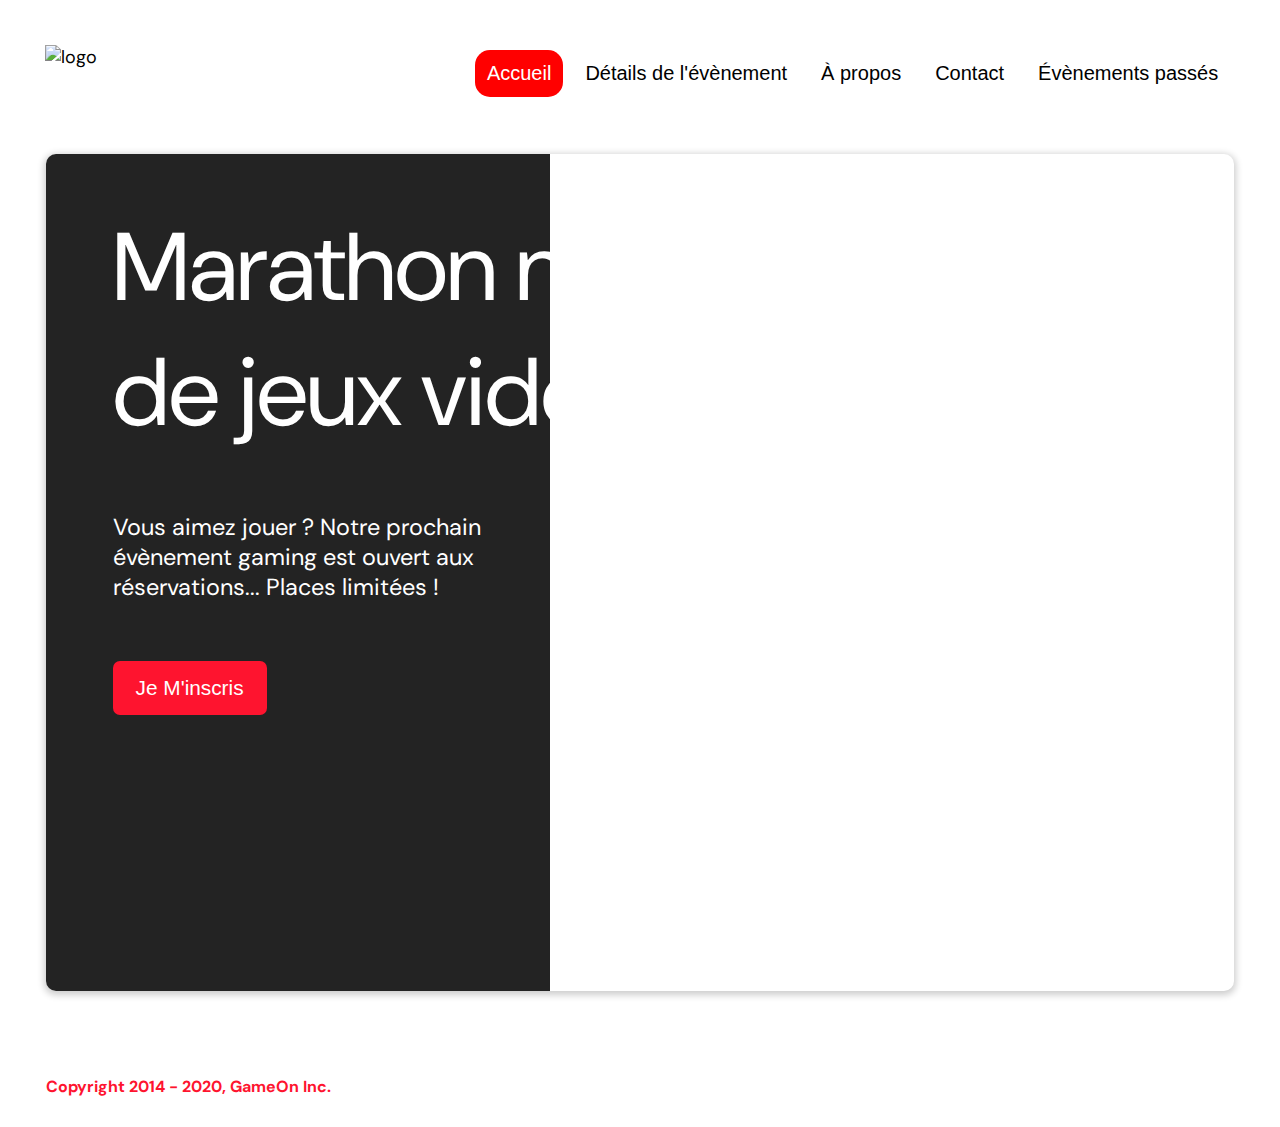
==== starterOnly/index.html @ dc8a45f2 "verification des entrées du formulaire" ====
<!DOCTYPE html>
<html lang="en">
  <head>
    <meta charset="utf-8" />
    <title>Reservation</title>
    <meta name="viewport" content="width=device-width,initial-scale=1" />
    <link rel="stylesheet" href="modal.css" />
    <link rel="stylesheet" href="https://cdnjs.cloudflare.com/ajax/libs/font-awesome/4.7.0/css/font-awesome.min.css">
    <link
      href="https://fonts.googleapis.com/css?family=DM+Sans"
      rel="stylesheet"
    />
  </head>
  <body>
    <div class="topnav" id="myTopnav">
      <div class="header-logo">
        <img alt="logo" src="Logo.png" width="auto" height="auto" />
      </div>
      <div class="main-navbar">
        <a href="#" class="active"><span>Accueil</span></a>
        <a href="#"><span>Détails de l'évènement</span></a>
        <a href="#"><span>À propos</span></a>
        <a href="#"><span>Contact</span></a>
        <a href="#"><span>Évènements passés</span></a>
        <a href="javascript:void(0);" class="icon" onclick="editNav()">
          <i class="fa fa-bars"></i>
        </a>
      </div>
    </div>
    <main>
      <div class="hero-section">
        <div class="hero-content">
          <h1 class="hero-headline">
            Marathon national<br>
            de jeux vidéos
          </h1>
          <p class="hero-text">
            Vous aimez jouer ? Notre prochain évènement gaming est ouvert
            aux réservations... Places limitées !
          </p>
          <button class="btn-signup modal-btn">
            je m'inscris
          </button>
        </div>
        <div class="hero-img">
          <img src="./bg_img.jpg" alt="img" />
        </div>
        <button class="btn-signup modal-btn">
          je m'inscris
        </button>
      </div>

      <div class="bground">
        <div class="content">
          <span class="close"></span>
          <div class="modal-body">
            <form
              id="form"
              name="reserve"
              action="index.html"
              method="get"
              onsubmit="return validate();"
            >
              <div
                class="formData">
                <label for="first">Prénom</label><br>
                <input
                  class="text-control"
                  type="text"
                  id="first"
                  name="first"
                />
                <span class="error-text" id="error-first"></span><br>
              </div>
              <div
                class="formData">
                <label for="last">Nom</label><br>
                <input
                  class="text-control"
                  type="text"
                  id="last"
                  name="last"
                />
                <span class="error-text" id="error-last"></span><br>
              </div>
              <div
                class="formData">
                <label for="email">E-mail</label><br>
                <input
                  class="text-control"
                  type="text"
                  id="email"
                  name="email"
                />
                <span class="error-text" id="error-email"></span><br>
              </div>
              <div
                class="formData">
                <label for="birthdate">Date de naissance</label><br>
                <input
                  class="text-control"
                  type="date"
                  id="birthdate"
                  name="birthdate"
                />
                <span class="error-text" id="error-birthdate"></span><br><br>
              </div>
              <div
                class="formData">
                <label for="quantity">À combien de tournois GameOn avez-vous déjà participé ?</label><br>
                <input type="number" class="text-control" id="quantity" name="quantity" min="0" max="99">
                <span class="error-text" id="error-quantity"></span>
              </div>
              <p class="text-label">Quelles villes ?</p>
              <div
                class="formData">
                <input
                  class="checkbox-input"
                  type="radio"
                  id="location1"
                  name="location"
                  value="New York"
                />
                <label class="checkbox-label" for="location1">
                  <span class="checkbox-icon"></span>
                  New York</label
                >
                <input
                  class="checkbox-input"
                  type="radio"
                  id="location2"
                  name="location"
                  value="San Francisco"
                />
                <label class="checkbox-label" for="location2">
                  <span class="checkbox-icon"></span>
                  San Francisco</label
                >
                <input
                  class="checkbox-input"
                  type="radio"
                  id="location3"
                  name="location"
                  value="Seattle"
                />
                <label class="checkbox-label" for="location3">
                  <span class="checkbox-icon"></span>
                  Seattle</label
                >
                <input
                  class="checkbox-input"
                  type="radio"
                  id="location4"
                  name="location"
                  value="Chicago"
                />
                <label class="checkbox-label" for="location4">
                  <span class="checkbox-icon"></span>
                  Chicago</label
                >
                <input
                  class="checkbox-input"
                  type="radio"
                  id="location5"
                  name="location"
                  value="Boston"
                />
                <label class="checkbox-label" for="location5">
                  <span class="checkbox-icon"></span>
                  Boston</label
                >
                <input
                  class="checkbox-input"
                  type="radio"
                  id="location6"
                  name="location"
                  value="Portland"
                />
                <label class="checkbox-label" for="location6">
                  <span class="checkbox-icon"></span>
                  Portland</label
                ><br>
                <span class="error-text" id="error-location"></span>
              </div>

              <div
                class="formData">
                <input
                  class="checkbox-input"
                  type="checkbox"
                  id="checkbox1"
                  checked
                />
                <label class="checkbox2-label" for="checkbox1" required>
                  <span class="checkbox-icon"></span>
                  J'ai lu et accepté les conditions d'utilisation.
                </label><br>
                <span class="error-text" class="error-text" id="error-condition"></span>
                <br>
                <input class="checkbox-input" type="checkbox" id="checkbox2" />
                <label class="checkbox2-label" for="checkbox2">
                  <span class="checkbox-icon"></span>
                  Je Je souhaite être prévenu des prochains évènements.
                </label>
                <br>
              </div>
              <input
                class="btn-submit"
                type="submit"
                class="button"
                value="C'est parti"
              />
            </form>
          </div>
        </div>
      </div>
    </main>
    <footer>
      <p class="copyrights">
        Copyright 2014 - 2020, GameOn Inc.
      </p>
    </footer>
    <script src="modal.js"></script>
  </body>
</html>
---- starterOnly/modal.css ----
:root {
  --font-default: "DM Sans", Arial, Helvetica, sans-serif;
  --font-slab: var(--font-default);
  --modal-duration: 0.8s;
}
* {
  box-sizing: border-box;
  margin: 0;
  padding: 0;
}
/* Landing Page */

body {
  margin: 0;
  display: flex;
  flex-direction: column;
  font-family: var(--font-default);
  font-size: 18px;
  max-width: 1300px;
  margin: 0 auto;
}

p {
  margin-bottom: 0;
  padding: 0.5vw;
}

img {
  padding-right: 1rem;
}

.topnav {
  overflow: hidden;
  margin: 3.5%;
}
.header-logo {
  float: left;
}
.main-navbar {
  float: right;
}
.topnav a {
  float: left;
  display: block;
  color: #000000;
  text-align: center;
  padding: 12px 12px;
  margin: 5px;
  text-decoration: none;
  font-size: 20px;
  font-family: Roboto, sans-serif;
}

.topnav a:hover {
  background-color: #ff0000;
  color: #ffffff;
  border-radius: 15px;
}

.topnav a.active {
  background-color: #ff0000;
  color: #ffffff;
  border-radius: 15px;
}

.topnav .icon {
  display: none;
}

@media screen and (max-width: 768px) {
  .topnav a {
    display: none;
  }
  .topnav a.icon {
    float: right;
    display: block;
  }
}

@media screen and (max-width: 768px) {
  .topnav.responsive {
    position: relative;
  }
  .topnav.responsive .icon {
    position: absolute;
    right: 0;
    top: 0;
  }
  .topnav.responsive a {
    float: none;
    display: block;
    text-align: left;
  }
}

@media screen and (max-width: 540px) {
  .topnav a {
    display: none;
  }
  .topnav a.icon {
    float: right;
    display: block;
    margin-top: -15px;
  }
}

main {
  font-size: 130%;
  font-weight: bolder;
  color: black;
  padding-top: 0.5vw;
  padding-left: 2vw;
  padding-right: 2vw;
  margin: 1px 20px 15px;
  border-radius: 2rem;
  text-align: justify;
}

.modal-btn {
  font-size: 145%;
  background: #fe142f;
  display: flex;
  margin: auto;
  padding: 2em;
  color: #fff;
  padding: 0.75rem 2.5rem;
  border-radius: 1rem;
  cursor: pointer;
}

.modal-btn:hover {
  background: #3876ac;
}

.footer {
  margin: 20px;
  padding: 10px;
  font-family: var(--font-slab);
}

/* Modal form */

.button {
  background: #fe142f;
  margin-top: 0.5em;
  padding: 1em;
  color: #fff;
  border-radius: 15px;
  cursor: pointer;
  font-size: 16px;
}

.button:hover {
  background: #3876ac;
}

.smFont {
  font-size: 16px;
}

.bground {
  display: none;
  position: fixed;
  z-index: 1;
  left: 0;
  top: 0;
  height: 100%;
  width: 100%;
  overflow: auto;
  background-color: rgba(26, 39, 156, 0.4);
}

.content {
  margin: 5% auto;
  width: 100%;
  max-width: 500px;
  animation-name: modalopen;
  animation-duration: var(--modal-duration);
  background: #232323;
  border-radius: 10px;
  overflow: hidden;
  position: relative;
  color: #fff;
  padding-top: 10px;
}

.modal-body {
  padding: 15px 8%;
  margin: 15px auto;
}

label {
  font-family: var(--font-default);
  font-size: 17px;
  font-weight: normal;
  display: inline-block;
  margin-bottom: 11px;
}
input {
  padding: 8px;
  border: 0.8px solid #ccc;
  outline: none;
}
.text-control {
  margin: 0;
  padding: 8px;
  width: 100%;
  border-radius: 8px;
  font-size: 20px;
  height: 48px;
}
.error-text {
  font-size: 13px;
  color: #e54858;
}
.formData[data-error]::after {
  content: attr(data-error);
  font-size: 0.4em;
  color: #e54858;
  display: block;
  margin-top: 7px;
  margin-bottom: 7px;
  text-align: right;
  line-height: 0.3;
  opacity: 0;
  transition: 0.3s;
}
.formData[data-error-visible="true"]::after {
  opacity: 1;
}
.formData[data-error-visible="true"] .text-control {
  border: 2px solid #e54858;
}
/* 
input[data-error]::after {
    content: attr(data-error);
    font-size: 0.4em;
    color: red;
} */
.checkbox-label,
.checkbox2-label {
  position: relative;
  margin-left: 36px;
  font-size: 12px;
  font-weight: normal;
}
.checkbox-label .checkbox-icon,
.checkbox2-label .checkbox-icon {
  display: block;
  width: 20px;
  height: 20px;
  border: 2px solid #279e7a;
  border-radius: 50%;
  text-indent: 29px;
  white-space: nowrap;
  position: absolute;
  left: -30px;
  top: -1px;
  transition: 0.3s;
}
.checkbox-label .checkbox-icon::after,
.checkbox2-label .checkbox-icon::after {
  content: "";
  width: 13px;
  height: 13px;
  background-color: #279e7a;
  border-radius: 50%;
  text-indent: 29px;
  white-space: nowrap;
  position: absolute;
  left: 50%;
  top: 50%;
  transform: translate(-50%, -50%);
  transition: 0.3s;
  opacity: 0;
}
.checkbox-input {
  display: none;
}
.checkbox-input:checked + .checkbox-label .checkbox-icon::after,
.checkbox-input:checked + .checkbox2-label .checkbox-icon::after {
  opacity: 1;
}
.checkbox-input:checked + .checkbox2-label .checkbox-icon {
  background: #279e7a;
}
.checkbox2-label .checkbox-icon {
  border-radius: 4px;
  border: 0;
  background: #c4c4c4;
}
.checkbox2-label .checkbox-icon::after {
  width: 7px;
  height: 4px;
  border-radius: 2px;
  background: transparent;
  border: 2px solid transparent;
  border-bottom-color: #fff;
  border-left-color: #fff;
  transform: rotate(-55deg);
  left: 21%;
  top: 19%;
}
.close {
  position: absolute;
  right: 15px;
  top: 15px;
  width: 32px;
  height: 32px;
  opacity: 1;
  cursor: pointer;
  transform: scale(0.7);
}
.close:before,
.close:after {
  position: absolute;
  left: 15px;
  content: " ";
  height: 33px;
  width: 3px;
  background-color: #fff;
}
.close:before {
  transform: rotate(45deg);
}
.close:after {
  transform: rotate(-45deg);
}
.btn-submit,
.btn-signup {
  background: #fe142f;
  display: block;
  margin: 0 auto;
  border-radius: 7px;
  font-size: 1rem;
  padding: 12px 82px;
  color: #fff;
  cursor: pointer;
  border: 0;
}
/* custom select styles */
.custom-select {
  position: relative;
  font-family: Arial;
  font-size: 1.1rem;
  font-weight: normal;
}

.custom-select select {
  display: none;
}
.select-selected {
  background-color: #fff;
}

/* Style the arrow inside the select element: */
.select-selected:after {
  position: absolute;
  content: "";
  top: 10px;
  right: 13px;
  width: 11px;
  height: 11px;
  border: 3px solid transparent;
  border-bottom-color: #f00;
  border-left-color: #f00;
  transform: rotate(-48deg);
  border-radius: 5px 0 5px 0;
}

/* Point the arrow upwards when the select box is open (active): */
.select-selected.select-arrow-active:after {
  transform: rotate(135deg);
  top: 13px;
}

.select-items div,
.select-selected {
  color: #000;
  padding: 11px 16px;
  border: 1px solid transparent;
  border-color: transparent transparent rgba(0, 0, 0, 0.1) transparent;
  cursor: pointer;
  border-radius: 8px;
  height: 48px;
}

/* Style items (options): */
.select-items {
  position: absolute;
  background-color: #fff;
  top: 89%;
  left: 0;
  right: 0;
  z-index: 99;
}

/* Hide the items when the select box is closed: */
.select-hide {
  display: none;
}

.select-items div:hover,
.same-as-selected {
  background-color: rgba(0, 0, 0, 0.1);
}
/* custom select end */
.text-label {
  font-weight: normal;
  font-size: 16px;
}
.hero-section {
  min-height: 93vh;
  border-radius: 10px;
  display: grid;
  grid-template-columns: repeat(12, 1fr);
  overflow: hidden;
  box-shadow: 0 2px 7px 2px rgba(0, 0, 0, 0.2);
  margin-bottom: 10px;
}
.hero-content {
  padding: 51px 67px;
  grid-column: span 4;
  background: #232323;
  color: #fff;
  position: relative;
  text-align: left;
  min-width: 424px;
}
.hero-content::after {
  content: "";
  width: 100%;
  height: 100%;
  background: #232323;
  position: absolute;
  right: -80px;
  top: 0;
}
.hero-content > * {
  position: relative;
  z-index: 1;
}
.hero-headline {
  font-size: 6rem;
  font-weight: normal;
  white-space: nowrap;
}
.hero-text {
  width: 146%;
  font-weight: normal;
  margin-top: 57px;
  padding: 0;
}
.btn-signup {
  outline: none;
  text-transform: capitalize;
  font-size: 1.3rem;
  padding: 15px 23px;
  margin: 0;
  margin-top: 59px;
}
.hero-img {
  grid-column: span 8;
}
.hero-img img {
  width: 100%;
  height: 100%;
  display: block;
  padding: 0;
}
.copyrights {
  color: #fe142f;
  padding: 0;
  font-size: 1rem;
  margin: 60px 0 30px;
  font-weight: bolder;
}
.hero-section > .btn-signup {
  display: none;
}
footer {
  padding-left: 2vw;
  padding-right: 2vw;
  margin: 0 20px;
}
@media screen and (max-width: 800px) {
  .hero-section {
    display: block;
    box-shadow: unset;
  }
  .hero-content {
    background: #fff;
    color: #000;
    padding: 20px;
  }
  .hero-content::after {
    content: unset;
  }
  .hero-content .btn-signup {
    display: none;
  }
  .hero-headline {
    font-size: 4.5rem;
    white-space: normal;
  }
  .hero-text {
    width: unset;
    font-size: 1.5rem;
  }
  .hero-img img {
    border-radius: 10px;
    margin-top: 40px;
  }
  .hero-section > .btn-signup {
    display: block;
    margin: 32px auto 10px;
    padding: 12px 35px;
  }
  .copyrights {
    margin-top: 50px;
    text-align: center;
  }
}

@keyframes modalopen {
  from {
    opacity: 0;
    transform: translateY(-150px);
  }
  to {
    opacity: 1;
  }
}
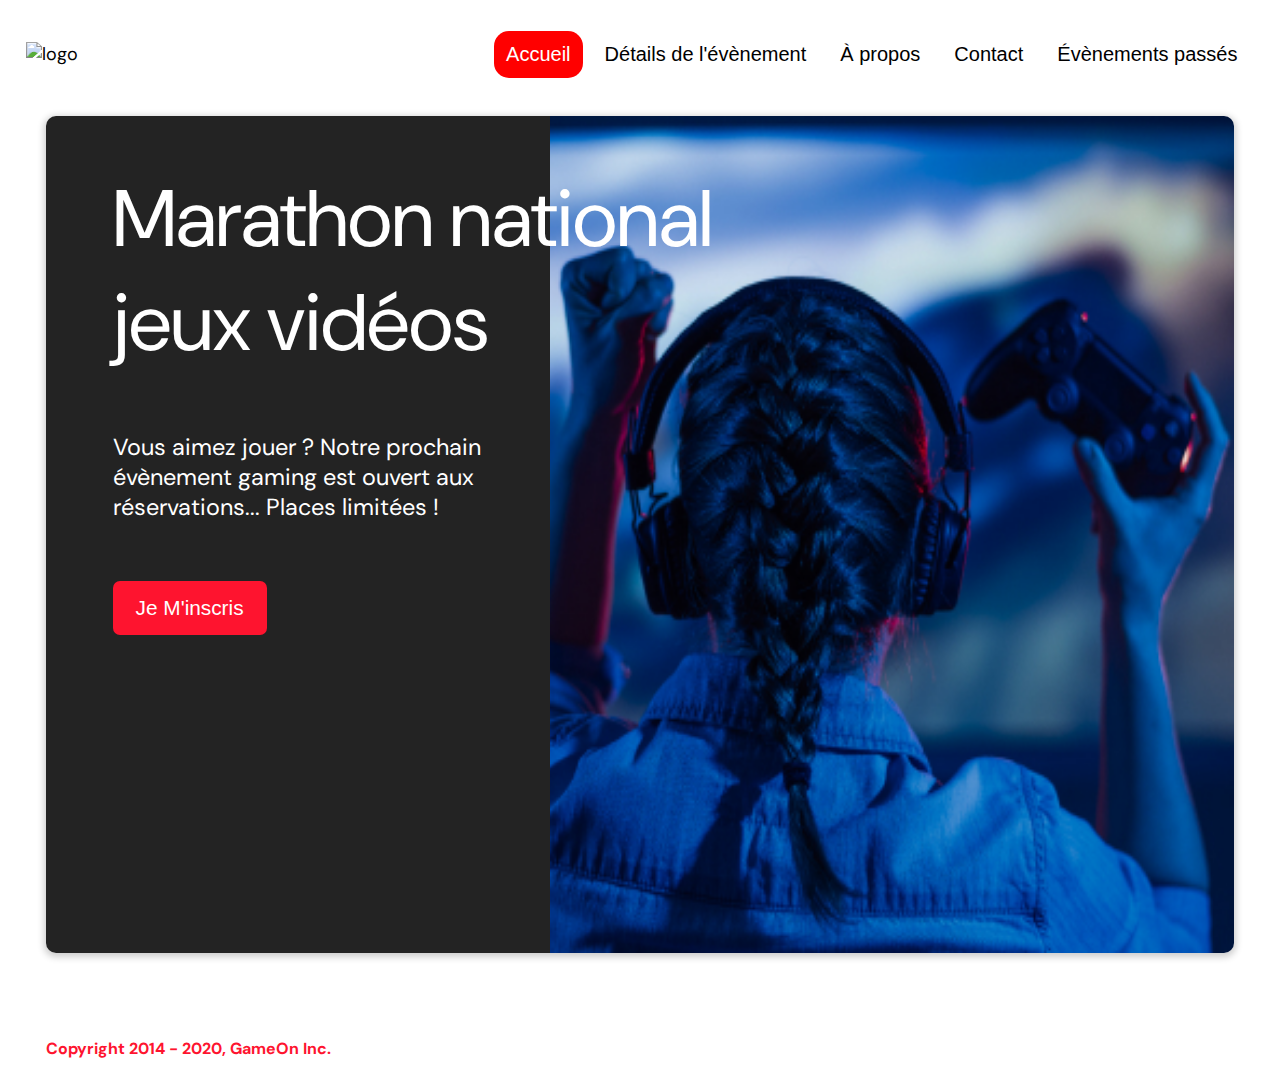
==== commit 574e1ccc: "correction du responsive" ====
--- a/starterOnly/index.html
+++ b/starterOnly/index.html
@@ -4,17 +4,14 @@
     <meta charset="utf-8" />
     <title>Reservation</title>
     <meta name="viewport" content="width=device-width,initial-scale=1" />
-    <link rel="stylesheet" href="modal.css" />
+    <link rel="stylesheet" href="./CSS/style.css" />
     <link rel="stylesheet" href="https://cdnjs.cloudflare.com/ajax/libs/font-awesome/4.7.0/css/font-awesome.min.css">
-    <link
-      href="https://fonts.googleapis.com/css?family=DM+Sans"
-      rel="stylesheet"
-    />
+    <link href="https://fonts.googleapis.com/css?family=DM+Sans" rel="stylesheet"/>
   </head>
   <body>
     <div class="topnav" id="myTopnav">
       <div class="header-logo">
-        <img alt="logo" src="Logo.png" width="auto" height="auto" />
+        <img alt="logo" src="./images/logo.png"/>
       </div>
       <div class="main-navbar">
         <a href="#" class="active"><span>Accueil</span></a>
@@ -22,195 +19,87 @@
         <a href="#"><span>À propos</span></a>
         <a href="#"><span>Contact</span></a>
         <a href="#"><span>Évènements passés</span></a>
-        <a href="javascript:void(0);" class="icon" onclick="editNav()">
-          <i class="fa fa-bars"></i>
-        </a>
       </div>
+      <a class="icon bars" href="javascript:void(0);" onclick="editNav()">
+        <i class="fa fa-bars"></i>
+      </a>
     </div>
     <main>
-      <div class="hero-section">
+      <div class="hero-section" id="hero">
         <div class="hero-content">
           <h1 class="hero-headline">
-            Marathon national<br>
-            de jeux vidéos
+            Marathon national <br>jeux vidéos
           </h1>
           <p class="hero-text">
             Vous aimez jouer ? Notre prochain évènement gaming est ouvert
             aux réservations... Places limitées !
           </p>
-          <button class="btn-signup modal-btn">
-            je m'inscris
-          </button>
+          <button class="button btn-signup modal-btn">je m'inscris</button>
         </div>
         <div class="hero-img">
-          <img src="./bg_img.jpg" alt="img" />
+          <img src="./images/bg_img.jpg" alt="img" />
         </div>
-        <button class="btn-signup modal-btn">
-          je m'inscris
-        </button>
+        <button class="button btn-signup modal-btn">je m'inscris</button>
       </div>
 
       <div class="bground">
         <div class="content">
           <span class="close"></span>
           <div class="modal-body">
-            <form
-              id="form"
-              name="reserve"
-              action="index.html"
-              method="get"
-              onsubmit="return validate();"
-            >
-              <div
-                class="formData">
+            <form id="form" name="reserve" action="index.html" method="GET" onsubmit="return validate();">
+              <div class="formData" data-error = "Veuillez entrer 2 caractères ou plus">
                 <label for="first">Prénom</label><br>
-                <input
-                  class="text-control"
-                  type="text"
-                  id="first"
-                  name="first"
-                />
-                <span class="error-text" id="error-first"></span><br>
+                <input class="text-control" type="text" id="first" name="first"/>
               </div>
-              <div
-                class="formData">
+              <div class="formData" data-error = "Veuillez entrer 2 caractères ou plus">
                 <label for="last">Nom</label><br>
-                <input
-                  class="text-control"
-                  type="text"
-                  id="last"
-                  name="last"
-                />
-                <span class="error-text" id="error-last"></span><br>
+                <input class="text-control" type="text" id="last" name="last"/>
               </div>
-              <div
-                class="formData">
+              <div class="formData" data-error = "Veuillez entrer une adresse e-mail correcte">
                 <label for="email">E-mail</label><br>
-                <input
-                  class="text-control"
-                  type="text"
-                  id="email"
-                  name="email"
-                />
-                <span class="error-text" id="error-email"></span><br>
+                <input class="text-control" type="text" id="email" name="email"/>
               </div>
-              <div
-                class="formData">
+              <div class="formData" data-error = "Veuillez entrer votre date de naissance">
                 <label for="birthdate">Date de naissance</label><br>
-                <input
-                  class="text-control"
-                  type="date"
-                  id="birthdate"
-                  name="birthdate"
-                />
-                <span class="error-text" id="error-birthdate"></span><br><br>
+                <input class="text-control" type="date" id="birthdate" name="birthdate"/>
               </div>
-              <div
-                class="formData">
+              <div class="formData" data-error = "Veuillez choisir un nombre">
                 <label for="quantity">À combien de tournois GameOn avez-vous déjà participé ?</label><br>
                 <input type="number" class="text-control" id="quantity" name="quantity" min="0" max="99">
-                <span class="error-text" id="error-quantity"></span>
               </div>
               <p class="text-label">Quelles villes ?</p>
-              <div
-                class="formData">
-                <input
-                  class="checkbox-input"
-                  type="radio"
-                  id="location1"
-                  name="location"
-                  value="New York"
-                />
-                <label class="checkbox-label" for="location1">
-                  <span class="checkbox-icon"></span>
-                  New York</label
-                >
-                <input
-                  class="checkbox-input"
-                  type="radio"
-                  id="location2"
-                  name="location"
-                  value="San Francisco"
-                />
-                <label class="checkbox-label" for="location2">
-                  <span class="checkbox-icon"></span>
-                  San Francisco</label
-                >
-                <input
-                  class="checkbox-input"
-                  type="radio"
-                  id="location3"
-                  name="location"
-                  value="Seattle"
-                />
-                <label class="checkbox-label" for="location3">
-                  <span class="checkbox-icon"></span>
-                  Seattle</label
-                >
-                <input
-                  class="checkbox-input"
-                  type="radio"
-                  id="location4"
-                  name="location"
-                  value="Chicago"
-                />
-                <label class="checkbox-label" for="location4">
-                  <span class="checkbox-icon"></span>
-                  Chicago</label
-                >
-                <input
-                  class="checkbox-input"
-                  type="radio"
-                  id="location5"
-                  name="location"
-                  value="Boston"
-                />
-                <label class="checkbox-label" for="location5">
-                  <span class="checkbox-icon"></span>
-                  Boston</label
-                >
-                <input
-                  class="checkbox-input"
-                  type="radio"
-                  id="location6"
-                  name="location"
-                  value="Portland"
-                />
-                <label class="checkbox-label" for="location6">
-                  <span class="checkbox-icon"></span>
-                  Portland</label
-                ><br>
-                <span class="error-text" id="error-location"></span>
+              <div class="formData" id="errorCity" data-error = "Veuillez choisir une ville">
+                <input class="checkbox-input" type="radio" id="location1" name="location" value="New York"/>
+                <label class="checkbox-label" for="location1"><span class="checkbox-icon"></span>New York</label>
+
+                <input class="checkbox-input" type="radio" id="location2" name="location" value="San Francisco"/>
+                <label class="checkbox-label" for="location2"><span class="checkbox-icon"></span>San Francisco</label>
+
+                <input class="checkbox-input" type="radio" id="location3" name="location" value="Seattle"/>
+                <label class="checkbox-label" for="location3"><span class="checkbox-icon"></span>Seattle</label>
+
+                <input class="checkbox-input" type="radio" id="location4" name="location" value="Chicago"/>
+                <label class="checkbox-label" for="location4"><span class="checkbox-icon"></span>Chicago</label>
+
+                <input class="checkbox-input" type="radio" id="location5" name="location" value="Boston"/>
+                <label class="checkbox-label" for="location5"><span class="checkbox-icon"></span>Boston</label>
+
+                <input class="checkbox-input" type="radio" id="location6" name="location" value="Portland"/>
+                <label class="checkbox-label" for="location6"><span class="checkbox-icon"></span>Portland</label><br>
               </div>
-
-              <div
-                class="formData">
-                <input
-                  class="checkbox-input"
-                  type="checkbox"
-                  id="checkbox1"
-                  checked
-                />
-                <label class="checkbox2-label" for="checkbox1" required>
-                  <span class="checkbox-icon"></span>
-                  J'ai lu et accepté les conditions d'utilisation.
-                </label><br>
-                <span class="error-text" class="error-text" id="error-condition"></span>
-                <br>
+              <div class="formData" data-error = "Veuillez vérifier que vous acceptez les termes et conditions">
+                <input class="checkbox-input" type="checkbox" id="checkbox1" checked/>
+                <label class="checkbox2-label" for="checkbox1"><span class="checkbox-icon"></span>J'ai lu et accepté les conditions d'utilisation.</label>
+              </div>
+              <div class="formData">
                 <input class="checkbox-input" type="checkbox" id="checkbox2" />
-                <label class="checkbox2-label" for="checkbox2">
-                  <span class="checkbox-icon"></span>
-                  Je Je souhaite être prévenu des prochains évènements.
-                </label>
-                <br>
+                <label class="checkbox2-label" for="checkbox2"><span class="checkbox-icon"></span>Je Je souhaite être prévenu des prochains évènements.</label>
               </div>
-              <input
-                class="btn-submit"
-                type="submit"
-                class="button"
-                value="C'est parti"
-              />
+              <input class="btn-submit button" id="submit" type="submit" value="C'est parti"/>
             </form>
+            <div id="success">
+              <p class="success-text">Merci ! Votre réservation a bien été reçue !</p>
+            </div>
           </div>
         </div>
       </div>
@@ -220,6 +109,6 @@
         Copyright 2014 - 2020, GameOn Inc.
       </p>
     </footer>
-    <script src="modal.js"></script>
+    <script src="./JS/index.js"></script>
   </body>
 </html>
--- a/starterOnly/CSS/style.css
+++ b/starterOnly/CSS/style.css
@@ -0,0 +1,587 @@
+:root {
+  --font-default: "DM Sans", Arial, Helvetica, sans-serif;
+  --font-slab: var(--font-default);
+  --modal-duration: 0.8s;
+}
+
+* {
+  box-sizing: border-box;
+  margin: 0;
+  padding: 0;
+}
+/* Landing Page */
+
+body {
+  margin: 0;
+  display: flex;
+  flex-direction: column;
+  font-family: var(--font-default);
+  font-size: 18px;
+  max-width: 1300px;
+  margin: 0 auto;
+}
+
+p {
+  margin-bottom: 0;
+  padding: 0.5vw;
+}
+
+.topnav {
+  padding: 2%;
+  display: flex;
+  justify-content: space-between;
+  align-items: center;
+  background-color: #fff;
+}
+
+.main-navbar {
+  position: relative;
+}
+
+.topnav a {
+  float: left;
+  display: block;
+  color: #000000;
+  text-align: center;
+  padding: 12px 12px;
+  margin: 5px;
+  text-decoration: none;
+  font-size: 20px;
+  font-family: Roboto, sans-serif;
+}
+
+.topnav a:hover {
+  background-color: #ff0000;
+  color: #ffffff;
+  border-radius: 15px;
+}
+
+.topnav a.active {
+  background-color: #ff0000;
+  color: #ffffff;
+  border-radius: 15px;
+}
+
+.topnav .icon {
+  display: none;
+}
+
+.topnav a.icon:hover {
+  background-color: unset;
+}
+
+@media screen and (max-width: 1080px) {
+  .topnav a {
+    display: none;
+  }
+  .topnav a.icon {
+    font-weight: bold;
+    color: #ff0000;
+    display: block;
+  }
+  .topnav.responsive {
+    position: relative;
+  }
+  .topnav.responsive .main-navbar {
+    position: absolute;
+    width: 100%;
+    top: 70px;
+    right: 0;
+    padding: 2%;
+    background-color: #fff;
+    z-index: 50;
+  }
+  .topnav.responsive a {
+    float: none;
+    display: block;
+  }
+}
+
+@media screen and (max-width: 680px) {
+  .header-logo {
+    width: 35%;
+  }
+  .header-logo img {
+    width: 100%;
+  }
+}
+
+@media screen and (max-width: 450px) {
+  .topnav {
+    z-index: 30;
+    position: fixed;
+    width: 100%;
+  }
+  .hero-content {
+    margin-top: 70px;
+  }
+}
+
+main {
+  font-size: 130%;
+  font-weight: bolder;
+  color: black;
+  padding-top: 0.5vw;
+  padding-left: 2vw;
+  padding-right: 2vw;
+  margin: 1px 20px 15px;
+  border-radius: 2rem;
+  text-align: justify;
+}
+
+.modal-btn {
+  font-size: 145%;
+  background: #fe142f;
+  display: flex;
+  margin: auto;
+  padding: 2em;
+  color: #fff;
+  padding: 0.75rem 2.5rem;
+  border-radius: 1rem;
+  cursor: pointer;
+}
+
+.modal-btn:hover {
+  background: #3876ac;
+}
+
+.footer {
+  margin: 20px;
+  padding: 10px;
+  font-family: var(--font-slab);
+}
+
+/* Modal success */
+
+#success {
+  display: none;
+}
+
+.success-text {
+  margin: 20px;
+  text-align: center;
+}
+
+/* Modal form */
+
+.button {
+  background: #fe142f;
+  margin-top: 0.5em;
+  padding: 1em;
+  color: #fff;
+  border-radius: 15px;
+  cursor: pointer;
+  font-size: 16px;
+  border: none;
+}
+
+.button:hover {
+  background: #3876ac;
+}
+
+.smFont {
+  font-size: 16px;
+}
+
+.bground {
+  display: none;
+  position: fixed;
+  z-index: 1;
+  left: 0;
+  top: 0;
+  height: 100%;
+  width: 100%;
+  overflow: auto;
+  background-color: #fff;
+}
+
+.content {
+  margin: 80px auto;
+  width: 100%;
+  max-width: 500px;
+  animation-name: modalopen;
+  animation-duration: var(--modal-duration);
+  background: #232323;
+  border-radius: 10px;
+  overflow: hidden;
+  position: relative;
+  color: #fff;
+  padding-top: 10px;
+}
+
+.modal-body {
+  padding: 15px 8%;
+  margin: 15px auto;
+}
+
+label {
+  font-family: var(--font-default);
+  font-size: 17px;
+  font-weight: normal;
+  display: inline-block;
+  margin-bottom: 11px;
+}
+
+input {
+  padding: 8px;
+  border: 0.8px solid #ccc;
+  outline: none;
+}
+
+.text-control {
+  margin: 0;
+  padding: 8px;
+  width: 100%;
+  border-radius: 8px;
+  font-size: 20px;
+  height: 48px;
+}
+
+.formData[data-error]::after {
+  content: attr(data-error);
+  font-size: 0.5em;
+  color: #e54858;
+  display: block;
+  margin-top: 7px;
+  margin-bottom: 7px;
+  text-align: right;
+  line-height: 0.3;
+  opacity: 0;
+  transition: 0.3s;
+}
+.formData[data-error-visible="true"]::after {
+  opacity: 1;
+}
+.formData[data-error-visible="true"] .text-control {
+  border: 2px solid #e54858;
+}
+
+.checkbox-label,
+.checkbox2-label {
+  position: relative;
+  margin-left: 36px;
+  font-size: 12px;
+  font-weight: normal;
+}
+
+.checkbox-label .checkbox-icon,
+.checkbox2-label .checkbox-icon {
+  display: block;
+  width: 20px;
+  height: 20px;
+  border: 2px solid #279e7a;
+  border-radius: 50%;
+  text-indent: 29px;
+  white-space: nowrap;
+  position: absolute;
+  left: -30px;
+  top: -1px;
+  transition: 0.3s;
+}
+
+.checkbox-label .checkbox-icon::after,
+.checkbox2-label .checkbox-icon::after {
+  content: "";
+  width: 13px;
+  height: 13px;
+  background-color: #279e7a;
+  border-radius: 50%;
+  text-indent: 29px;
+  white-space: nowrap;
+  position: absolute;
+  left: 50%;
+  top: 50%;
+  transform: translate(-50%, -50%);
+  transition: 0.3s;
+  opacity: 0;
+}
+
+.checkbox-input {
+  display: none;
+}
+
+.checkbox-input:checked + .checkbox-label .checkbox-icon::after,
+.checkbox-input:checked + .checkbox2-label .checkbox-icon::after {
+  opacity: 1;
+}
+
+.checkbox-input:checked + .checkbox2-label .checkbox-icon {
+  background: #279e7a;
+}
+
+.checkbox2-label .checkbox-icon {
+  border-radius: 4px;
+  border: 0;
+  background: #c4c4c4;
+}
+
+.checkbox2-label .checkbox-icon::after {
+  width: 7px;
+  height: 4px;
+  border-radius: 2px;
+  background: transparent;
+  border: 2px solid transparent;
+  border-bottom-color: #fff;
+  border-left-color: #fff;
+  transform: rotate(-55deg);
+  left: 21%;
+  top: 19%;
+}
+
+.close {
+  position: absolute;
+  right: 15px;
+  top: 15px;
+  width: 32px;
+  height: 32px;
+  opacity: 1;
+  cursor: pointer;
+  transform: scale(0.7);
+}
+
+.close:before,
+.close:after {
+  position: absolute;
+  left: 15px;
+  content: " ";
+  height: 33px;
+  width: 3px;
+  background-color: #fff;
+}
+
+.close:before {
+  transform: rotate(45deg);
+}
+
+.close:after {
+  transform: rotate(-45deg);
+}
+
+.btn-submit,
+.btn-signup {
+  display: block;
+  margin: 0 auto;
+  border-radius: 7px;
+  font-size: 1rem;
+  padding: 12px 82px;
+  cursor: pointer;
+}
+
+/* custom select styles */
+.custom-select {
+  position: relative;
+  font-family: Arial;
+  font-size: 1.1rem;
+  font-weight: normal;
+}
+
+.custom-select select {
+  display: none;
+}
+
+.select-selected {
+  background-color: #fff;
+}
+
+/* Style the arrow inside the select element: */
+.select-selected:after {
+  position: absolute;
+  content: "";
+  top: 10px;
+  right: 13px;
+  width: 11px;
+  height: 11px;
+  border: 3px solid transparent;
+  border-bottom-color: #f00;
+  border-left-color: #f00;
+  transform: rotate(-48deg);
+  border-radius: 5px 0 5px 0;
+}
+
+/* Point the arrow upwards when the select box is open (active): */
+.select-selected.select-arrow-active:after {
+  transform: rotate(135deg);
+  top: 13px;
+}
+
+.select-items div,
+.select-selected {
+  color: #000;
+  padding: 11px 16px;
+  border: 1px solid transparent;
+  border-color: transparent transparent rgba(0, 0, 0, 0.1) transparent;
+  cursor: pointer;
+  border-radius: 8px;
+  height: 48px;
+}
+
+/* Style items (options): */
+.select-items {
+  position: absolute;
+  background-color: #fff;
+  top: 89%;
+  left: 0;
+  right: 0;
+  z-index: 99;
+}
+
+/* Hide the items when the select box is closed: */
+.select-hide {
+  display: none;
+}
+
+.select-items div:hover,
+.same-as-selected {
+  background-color: rgba(0, 0, 0, 0.1);
+}
+
+/* custom select end */
+.text-label {
+  font-weight: normal;
+  font-size: 16px;
+}
+
+.hero-section {
+  min-height: 93vh;
+  border-radius: 10px;
+  display: grid;
+  grid-template-columns: repeat(12, 1fr);
+  overflow: hidden;
+  box-shadow: 0 2px 7px 2px rgba(0, 0, 0, 0.2);
+  margin-bottom: 10px;
+}
+
+.hero-content {
+  padding: 51px 67px;
+  grid-column: span 4;
+  background: #232323;
+  color: #fff;
+  position: relative;
+  text-align: left;
+  min-width: 424px;
+}
+
+.hero-content::after {
+  content: "";
+  width: 100%;
+  height: 100%;
+  background: #232323;
+  position: absolute;
+  right: -80px;
+  top: 0;
+}
+
+.hero-content > * {
+  position: relative;
+  z-index: 1;
+}
+
+.hero-headline {
+  font-size: 5rem;
+  font-weight: normal;
+  white-space: nowrap;
+}
+
+.hero-text {
+  width: 146%;
+  font-weight: normal;
+  margin-top: 57px;
+  padding: 0;
+}
+
+.btn-signup {
+  outline: none;
+  text-transform: capitalize;
+  font-size: 1.3rem;
+  padding: 15px 23px;
+  margin: 0;
+  margin-top: 59px;
+}
+
+.hero-img {
+  grid-column: span 8;
+}
+
+.hero-img img {
+  width: 100%;
+  height: 100%;
+  display: block;
+  padding: 0;
+}
+
+.copyrights {
+  color: #fe142f;
+  padding: 0;
+  font-size: 1rem;
+  margin: 60px 0 30px;
+  font-weight: bolder;
+}
+
+.hero-section > .btn-signup {
+  display: none;
+}
+
+footer {
+  padding-left: 2vw;
+  padding-right: 2vw;
+  margin: 0 20px;
+}
+
+@media screen and (max-width: 990px) {
+  .hero-headline {
+    font-size: 4rem;
+  }
+}
+
+@media screen and (max-width: 800px) {
+  .hero-section {
+    display: block;
+    box-shadow: unset;
+  }
+  .hero-content {
+    background: #fff;
+    color: #000;
+    padding: unset;
+    min-width: auto;
+  }
+  .hero-content::after {
+    content: unset;
+  }
+  .hero-content .btn-signup {
+    display: none;
+  }
+  .hero-headline {
+    white-space: normal;
+    font-size: 2rem;
+  }
+  .hero-headline br {
+    display: none;
+  }
+  .hero-text {
+    width: unset;
+    font-size: 1rem;
+  }
+  .hero-img img {
+    border-radius: 10px;
+    margin-top: 40px;
+  }
+  .hero-section > .btn-signup {
+    display: block;
+    margin: 32px auto 10px;
+    padding: 12px 35px;
+  }
+  .copyrights {
+    margin-top: 50px;
+    text-align: center;
+  }
+}
+
+@keyframes modalopen {
+  from {
+    opacity: 0;
+    transform: translateY(-150px);
+  }
+  to {
+    opacity: 1;
+  }
+}
